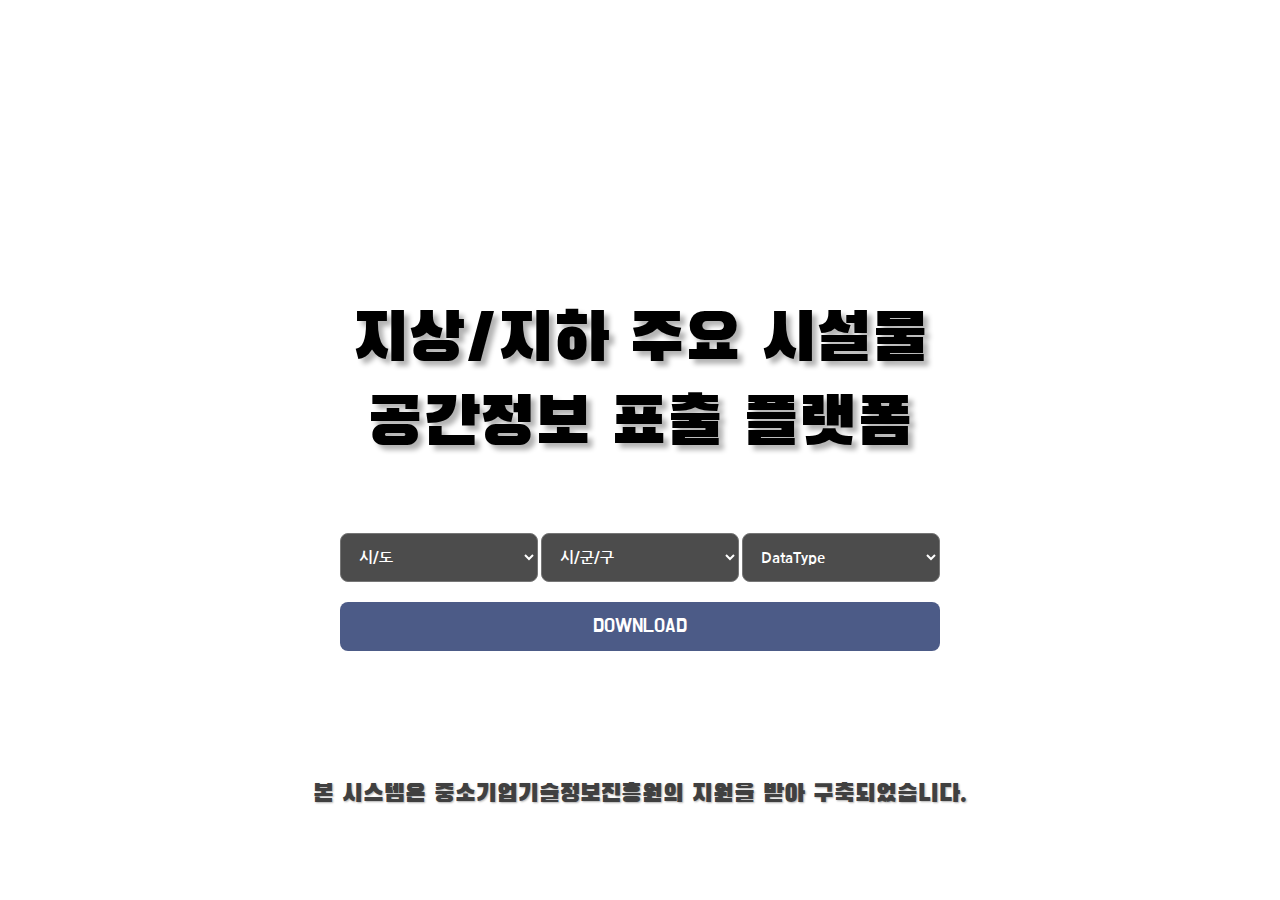
==== index.html @ e73fb3ff "Add files via upload" ====
<!DOCTYPE html>
<html lang="ko">
 <head>
     <meta charset="UTF-8">
     <link href="css/common.css" rel="stylesheet" />
     <link href="css/default.css" rel="stylesheet" />
     <title>지상지하 주요시설물 공간정보 표출 플랫폼</title>
     <script src="https://ajax.googleapis.com/ajax/libs/jquery/3.3.1/jquery.min.js"></script>

     <script type="text/javascript">
         $(document).ready(function () {
            $("#FistArea").on('change', function() {

				if($("#FistArea option:selected").val() == 1){
                    //$("#SecondArea option[value='0']").remove();
        			$("#SecondArea").append("<option value='1'>&nbsp;남구</option>");
        			$("#SecondArea").append("<option value='2'>&nbsp;동구</option>");
		        	$("#SecondArea").append("<option value='3'>&nbsp;달서구</option>");
        			$("#SecondArea").append("<option value='4'>&nbsp;달성군</option>");
        			$("#SecondArea").append("<option value='5'>&nbsp;북구</option>");
        			$("#SecondArea").append("<option value='6'>&nbsp;서구</option>");
        			$("#SecondArea").append("<option value='7'>&nbsp;수성구</option>");
       			}
			});
         });

         function getData(){
            var a = $("#FistArea option:selected").val();
            var b = $("#SecondArea option:selected").val();
            var c = $("#ThirdArea option:selected").val();

            if(a == 1){
                //남구
                if(b == 1){
                    //VR
                    if(c == 1){
                        // 현재탭 링크
                        //$(location).attr('href',"링크주소");
                        // 새탭 링크
                        window.open("링크주소");
                    }
                    //AR
                    else if(c == 2){
		                window.open("링크주소");
                    }
                }
                //동구
                else if(b == 2){
                    //VR
                    if(c == 1){
		                window.open("링크주소");
                    }
                    //AR
                    else if(c == 2){
		                window.open("링크주소");
                    }
                }
                //달서구
                else if(b == 3){
                    //VR
                    if(c == 1){
		                window.open("링크주소");
                    }
                    //AR
                    else if(c == 2){
		                window.open("링크주소");
                    }
                }
                //달성군
                else if(b == 4){
                    //VR
                    if(c == 1){
		                window.open("링크주소");
                    }
                    //AR
                    else if(c == 2){
		                window.open("링크주소");
                    }
                }
                //북구
                else if(b == 5){
                    //VR
                    if(c == 1){
		                window.open("링크주소");
                    }
                    //AR
                    else if(c == 2){
		                window.open("링크주소");
                    }
                }
                //서구
                else if(b == 6){
                    //VR
                    if(c == 1){
		                window.open("링크주소");
                    }
                    //AR
                    else if(c == 2){
		                window.open("링크주소");
                    }
                }
                //수성구
                else if(b == 7){
                    //VR
                    if(c == 1){
		                window.open("링크주소");
                    }
                    //AR
                    else if(c == 2){ㄴ}
		                window.open("링크주소");
                    }
                }
            }
         }
     </script>

 </head>

     <link href="https://fonts.googleapis.com/css?family=Jua&display=swap&subset=korean" rel="stylesheet">
     <link href="https://fonts.googleapis.com/css?family=Black+Han+Sans&display=swap&subset=korean" rel="stylesheet">
     <link href="https://fonts.googleapis.com/css?family=Nanum+Gothic&display=swap&subset=korean" rel="stylesheet">
     <link href="https://fonts.googleapis.com/css?family=Do+Hyeon&display=swap&subset=korean" rel="stylesheet">
     <link href="https://fonts.googleapis.com/css?family=Cute+Font&display=swap&subset=korean" rel="stylesheet">

     <style>
         p{font-family: 'Black Han Sans', sans-serif;} /* 타이틀 폰트모양 */
         /* p{font-family: 'Black Han Sans', sans-serif;} */
         /* fieldset select{font-family: 'Do Hyeon', sans-serif;} */
         /* fieldset select{font-family: 'Do Hyeon', sans-serif;} */
         /* fieldset select{font-family: 'Jua', sans-serif;} */  
         fieldset select{font-family: 'Nanum Gothic', sans-serif;} /* 선택버튼 폰트모양 */
         fieldset button{font-family: 'Do Hyeon', sans-serif;} /* 다운로드 버튼 폰트모양 */
     </style>

 <body>

  <div id="wrap">
    <div class="m_title">
      <p> 지상/지하 주요 시설물<br /> 공간정보 표출 플랫폼</p>
    </div>
    <div class="m_btn">
        <fieldset>
          <select id="FistArea" name="FistArea">
              <option selected value="0"><p class="a">&nbsp;시/도</p></option>
              <option value="1">&nbsp;대구광역시</option>
          </select>

          <select id="SecondArea" name="SecondArea">
              <option selected value="0">&nbsp;시/군/구</option>
          </select>

          <select id="ThirdArea" name="ThirdArea">
              <option selected value="0">&nbsp;DataType</option>
              <option value="1">&nbsp;VR DATA</option>
              <option value="2">&nbsp;AR DATA</option>
          </select>
          <button type="button" id="btnDownLoad" onClick="getData()">DOWNLOAD</button>
        </fieldset>
    </div>
    <p class="bottomText">
      본 시스템은 중소기업기술정보진흥원의 지원을 받아 구축되었습니다.
    </p>
  </div>
 </body>
</html>
---- css/common.css ----
@charset "utf-8";

html, body {height:100%; width:100%; background:url(../images/back.png)no-repeat center center; background-size:cover;}
#wrap {width:1000px; margin:0 auto; text-align: center; position:relative; height:100%;}
#wrap * {box-sizing: border-box;}


.m_title {font-size:50pt; padding-top:300px; text-shadow: 5px 5px 5px rgba(0, 0, 0, 0.3);} /* 타이틀 부분 조정 */
.m_btn {width:600px; margin:65px auto 0px; overflow: hidden;} /*버튼 범위 조정 */
.m_btn fieldset {margin-bottom:50px;}
.m_btn fieldset select {padding:15px 10px 15px 10px; width:197.4px; border-radius: 8px; background:rgba(0, 0, 0, 0.7);
                         color:#fff;font-size: 15px;font-weight: bold;} /* 선택버튼조정 */
.m_btn fieldset button {margin-top:20px; padding:12px 18px; background:rgba(0, 22, 84, 0.7); border:0px; font-size:20px;
                         color:#fff; border-radius:8px; width:100%;} /* 다운로드버튼 조정 */
.bottomText {position:absolute; bottom:10%; width:100%; text-align: center; color:#404040; font-weight: 100;
             font-size:25px; text-shadow: 1px 1px 2px rgba(0, 0, 0, 0.3)} /* 지원문구 조정 */
---- css/default.css ----
@charset "utf-8";

/* reset */
* {margin:0; padding:0;}
body {font-family:'NanumGothic','dotum'; font-size:14px; margin:0; padding:0; font-weight:normal;}
html{color:#000;}body,div,dl,dt,dd,ul,ol,li,h1,h2,h3,h4,h5,h6,pre,code,form,fieldset,legend,input,textarea,p,blockquote,th,td,figure,figcaption{margin:0;padding:0}
table{border-collapse:collapse;border-spacing:0}fieldset,img{border:0}address,caption,cite,code,dfn,em,strong,th,var{font-style:normal;font-weight:normal}ol,ul{list-style:none}caption,th{text-align:left}
h1,h2,h3,h4,h5,h6{font-size:100%;font-weight:600;}q:before,q:after{content:''}abbr,acronym{border:0;font-variant:normal}sup{vertical-align:text-top}sub{vertical-align:text-bottom}
input,textarea,select{font-family:inherit;font-size:inherit;font-weight:inherit}input,textarea,select{*font-size:100%}legend{text-indent:-100%;*text-indent:0;white-space:nowrap;overflow:hidden;font-size:0;line-height:0;text-shadow:none;color:transparent;}
header, footer, section, article, aside, nav, hgroup, details, menu, figure, figcaption {display:block}a { text-decoration:none; color:#111; font-size:13px; }
body {text-size-adjust:none;-webkit-text-size-adjust:none; }
div {word-break:break-all;}
::-moz-selection{background:#009bc7;color:#fff;text-shadow:none}
::selection{background:#009bc7;color:#fff;text-shadow:none}
.clfix:after {content: "."; display: block; height: 0px; clear: both; visibility: hidden;}
.clfix {display: inline-block;}
.clfix {display: block;}
* html .clfix {height: 1%;} /* Hides from IE-mac */
.clfix { zoom:1; } /*for IE 5.5-7*/



/* link */
a  { text-decoration:none; outline:none;}
a.visited,a.visited:visited/*{color:#333333;}*/
a:hover,a:hover /**,a.visited:hover{color:#333333; text-decoration:none;}*/

hr, legend, .accessibility, .blind {position:absolute; width:0; height:0; overflow:hidden; font-size:0; line-height:0; visibility:hidden; z-index:-1;}
 caption {width:0; height:0; overflow:hidden; font-size:0; line-height:0; visibility:hidden; z-index:-1;}
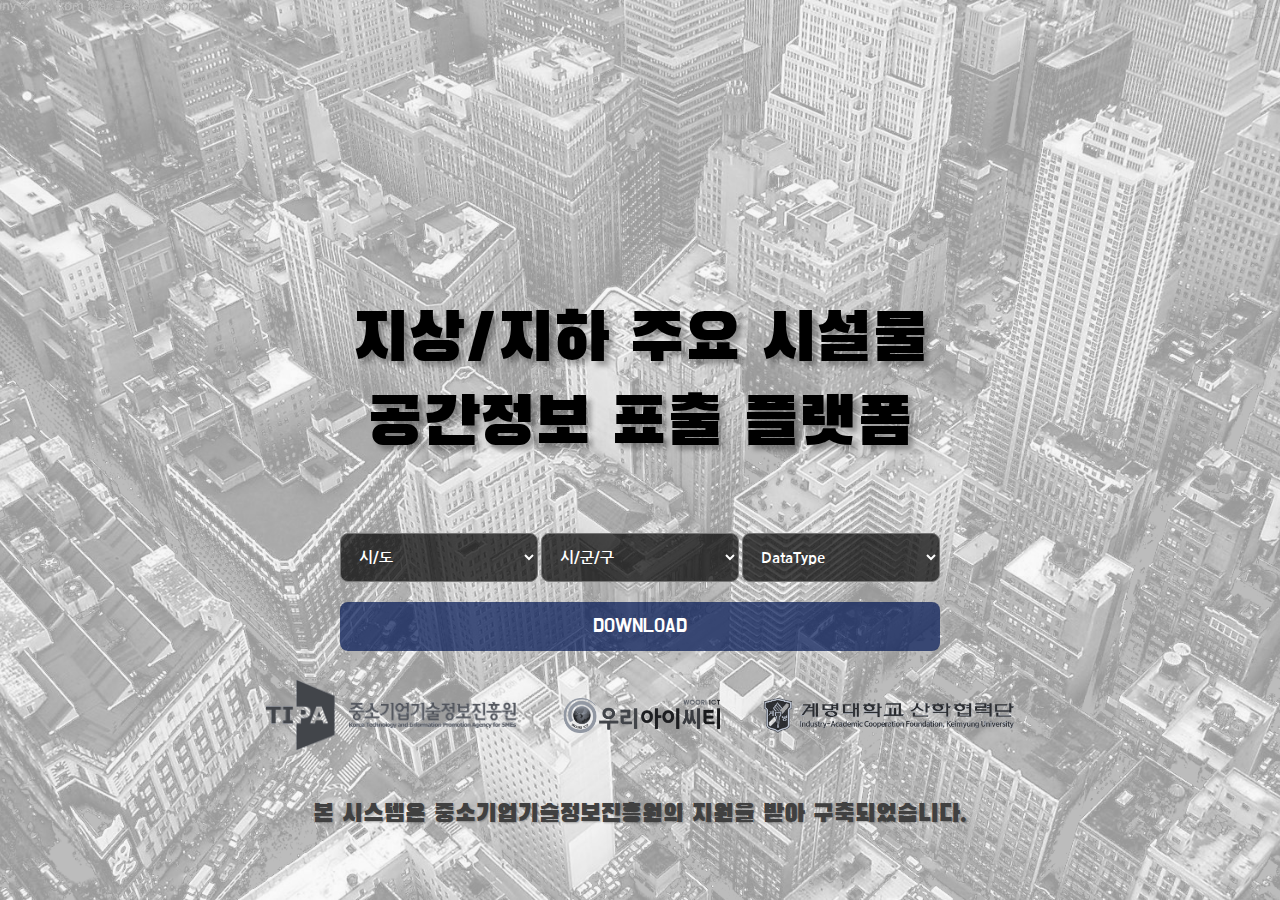
==== commit 06bcb03e: "Add files via upload" ====
--- a/index.html
+++ b/index.html
@@ -13,17 +13,16 @@
 
 				if($("#FistArea option:selected").val() == 1){
                     //$("#SecondArea option[value='0']").remove();
-        			$("#SecondArea").append("<option value='1'>&nbsp;남구</option>");
-        			$("#SecondArea").append("<option value='2'>&nbsp;동구</option>");
-		        	$("#SecondArea").append("<option value='3'>&nbsp;달서구</option>");
-        			$("#SecondArea").append("<option value='4'>&nbsp;달성군</option>");
-        			$("#SecondArea").append("<option value='5'>&nbsp;북구</option>");
-        			$("#SecondArea").append("<option value='6'>&nbsp;서구</option>");
-        			$("#SecondArea").append("<option value='7'>&nbsp;수성구</option>");
+        			$("#SecondArea").append("<option value='1'>&nbsp; 남구</option>");
+        			$("#SecondArea").append("<option value='2'>&nbsp; 동구</option>");
+		        	$("#SecondArea").append("<option value='3'>&nbsp; 달서구</option>");
+        			$("#SecondArea").append("<option value='4'>&nbsp; 달성군</option>");
+        			$("#SecondArea").append("<option value='5'>&nbsp; 북구</option>");
+        			$("#SecondArea").append("<option value='6'>&nbsp; 서구</option>");
+        			$("#SecondArea").append("<option value='7'>&nbsp; 수성구</option>");
        			}
 			});
          });
-
          function getData(){
             var a = $("#FistArea option:selected").val();
             var b = $("#SecondArea option:selected").val();
@@ -106,31 +105,30 @@
 		                window.open("링크주소");
                     }
                     //AR
-                    else if(c == 2){ㄴ}
+                    else if(c == 2){
 		                window.open("링크주소");
                     }
                 }
             }
          }
      </script>
-
  </head>
 
-     <link href="https://fonts.googleapis.com/css?family=Jua&display=swap&subset=korean" rel="stylesheet">
-     <link href="https://fonts.googleapis.com/css?family=Black+Han+Sans&display=swap&subset=korean" rel="stylesheet">
-     <link href="https://fonts.googleapis.com/css?family=Nanum+Gothic&display=swap&subset=korean" rel="stylesheet">
-     <link href="https://fonts.googleapis.com/css?family=Do+Hyeon&display=swap&subset=korean" rel="stylesheet">
-     <link href="https://fonts.googleapis.com/css?family=Cute+Font&display=swap&subset=korean" rel="stylesheet">
+ <link href="https://fonts.googleapis.com/css?family=Jua&display=swap&subset=korean" rel="stylesheet">
+ <link href="https://fonts.googleapis.com/css?family=Black+Han+Sans&display=swap&subset=korean" rel="stylesheet">
+ <link href="https://fonts.googleapis.com/css?family=Nanum+Gothic&display=swap&subset=korean" rel="stylesheet">
+ <link href="https://fonts.googleapis.com/css?family=Do+Hyeon&display=swap&subset=korean" rel="stylesheet">
+ <link href="https://fonts.googleapis.com/css?family=Cute+Font&display=swap&subset=korean" rel="stylesheet">
 
-     <style>
-         p{font-family: 'Black Han Sans', sans-serif;} /* 타이틀 폰트모양 */
-         /* p{font-family: 'Black Han Sans', sans-serif;} */
-         /* fieldset select{font-family: 'Do Hyeon', sans-serif;} */
-         /* fieldset select{font-family: 'Do Hyeon', sans-serif;} */
-         /* fieldset select{font-family: 'Jua', sans-serif;} */  
-         fieldset select{font-family: 'Nanum Gothic', sans-serif;} /* 선택버튼 폰트모양 */
-         fieldset button{font-family: 'Do Hyeon', sans-serif;} /* 다운로드 버튼 폰트모양 */
-     </style>
+ <style>
+     p{font-family: 'Black Han Sans', sans-serif;} /* 타이틀 폰트모양 */
+     /* p{font-family: 'Black Han Sans', sans-serif;} */
+     /* fieldset select{font-family: 'Do Hyeon', sans-serif;} */
+     /* fieldset select{font-family: 'Do Hyeon', sans-serif;} */
+     /* fieldset select{font-family: 'Jua', sans-serif;} */  
+     fieldset select{font-family: 'Nanum Gothic', sans-serif;} /* 선택버튼 폰트모양 */
+     fieldset button{font-family: 'Do Hyeon', sans-serif;} /* 다운로드 버튼 폰트모양 */
+ </style>
 
  <body>
 
@@ -157,9 +155,21 @@
           <button type="button" id="btnDownLoad" onClick="getData()">DOWNLOAD</button>
         </fieldset>
     </div>
+    <div>
     <p class="bottomText">
       본 시스템은 중소기업기술정보진흥원의 지원을 받아 구축되었습니다.
     </p>
+    </div>
+
+    <div>
+    <p class="images">
+    <img src="../images/TIPA.png" alt="non-image" width="250" height="70" align="center">
+    &nbsp;&nbsp;&nbsp;&nbsp;&nbsp;&nbsp;&nbsp;&nbsp;&nbsp;
+    <img src="../images/WRICT.png" alt="non-image" width="160" height="35" align="center">
+    &nbsp;&nbsp;&nbsp;&nbsp;&nbsp;&nbsp;&nbsp;&nbsp;&nbsp;
+    <img src="../images/KMUI.png" alt="non-image" width="250" height="35" align="center">
+    </p>
+    </div>
   </div>
  </body>
 </html>
--- a/css/common.css
+++ b/css/common.css
@@ -7,10 +7,11 @@
 
 .m_title {font-size:50pt; padding-top:300px; text-shadow: 5px 5px 5px rgba(0, 0, 0, 0.3);} /* 타이틀 부분 조정 */
 .m_btn {width:600px; margin:65px auto 0px; overflow: hidden;} /*버튼 범위 조정 */
-.m_btn fieldset {margin-bottom:50px;}
+.m_btn fieldset {margin-bottom:20px;}
 .m_btn fieldset select {padding:15px 10px 15px 10px; width:197.4px; border-radius: 8px; background:rgba(0, 0, 0, 0.7);
                          color:#fff;font-size: 15px;font-weight: bold;} /* 선택버튼조정 */
 .m_btn fieldset button {margin-top:20px; padding:12px 18px; background:rgba(0, 22, 84, 0.7); border:0px; font-size:20px;
                          color:#fff; border-radius:8px; width:100%;} /* 다운로드버튼 조정 */
-.bottomText {position:absolute; bottom:10%; width:100%; text-align: center; color:#404040; font-weight: 100;
+.bottomText {position:absolute; bottom:70px; width:100%; text-align: center; color:#404040; font-weight: 100;
              font-size:25px; text-shadow: 1px 1px 2px rgba(0, 0, 0, 0.3)} /* 지원문구 조정 */
+.images{position:absolute; left: 10%; right: 10%; bottom:150px; text-align:center; margin:65px auto 0px;}